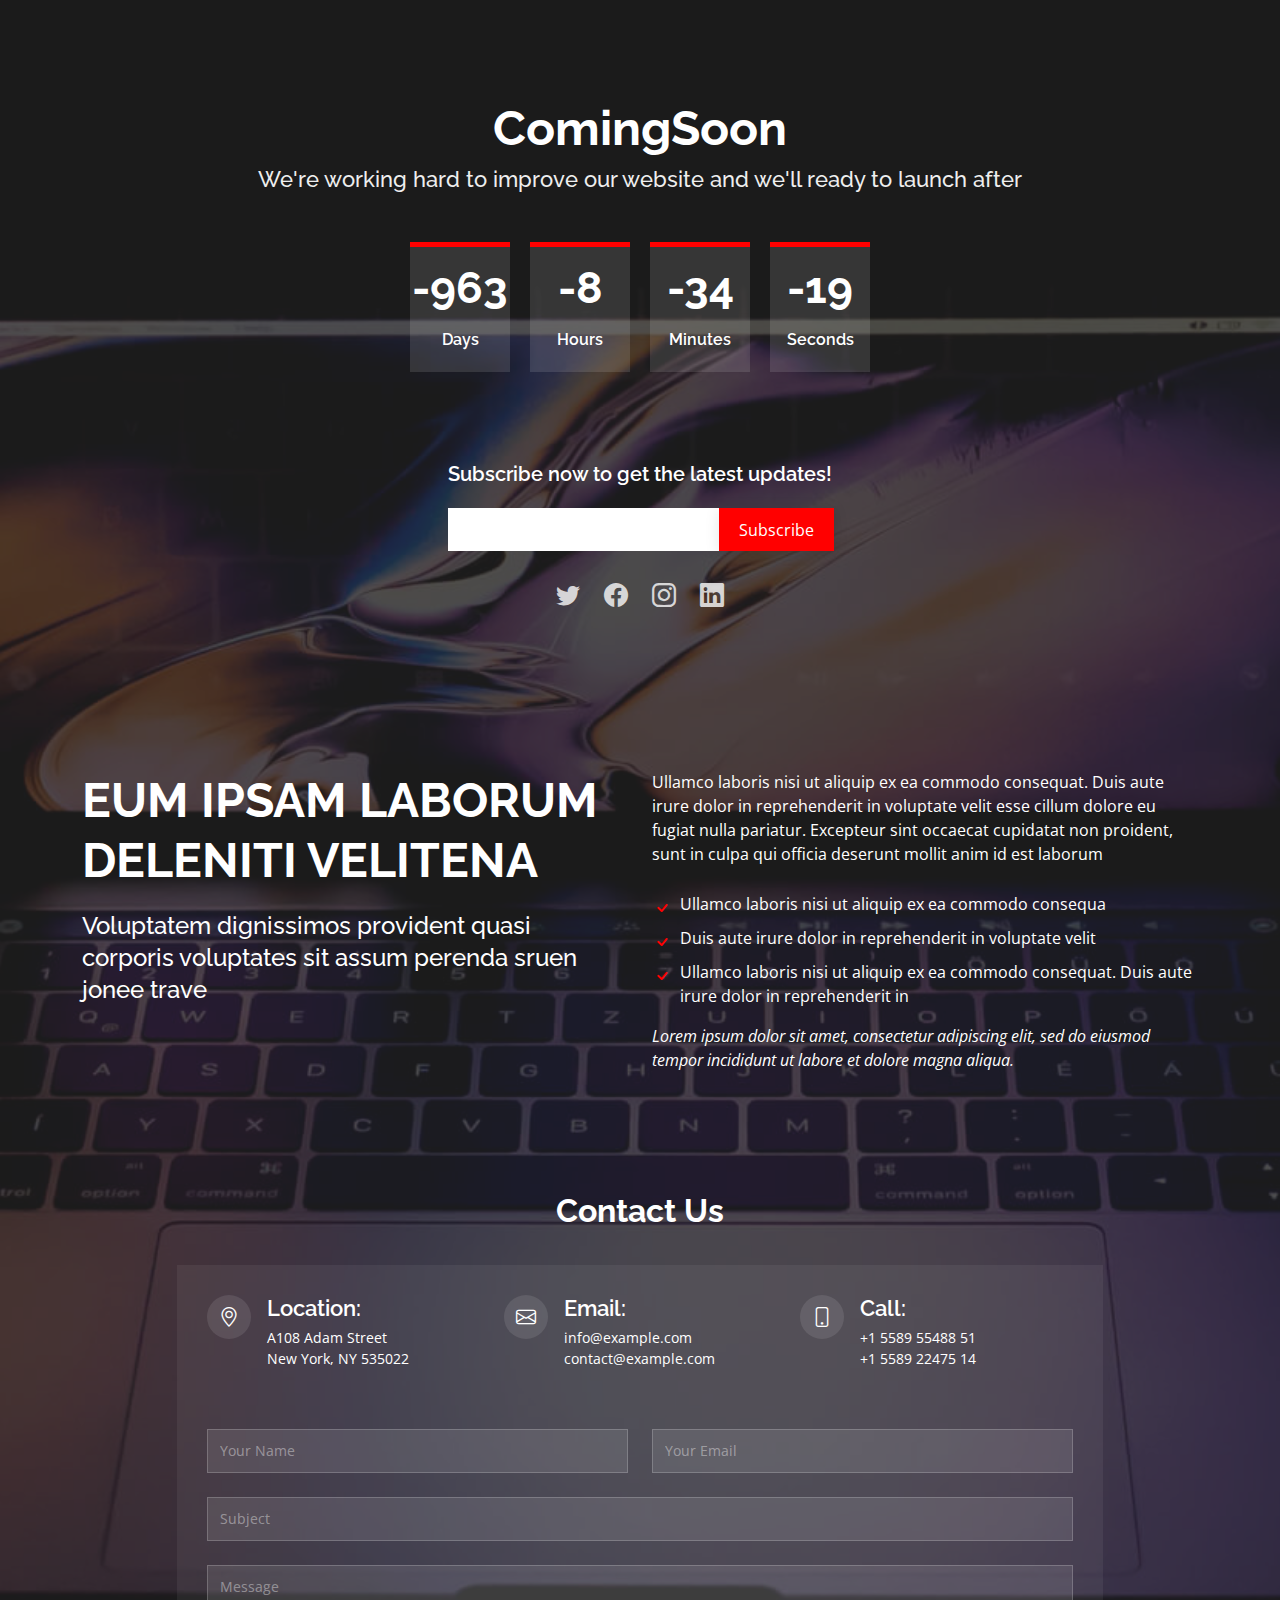
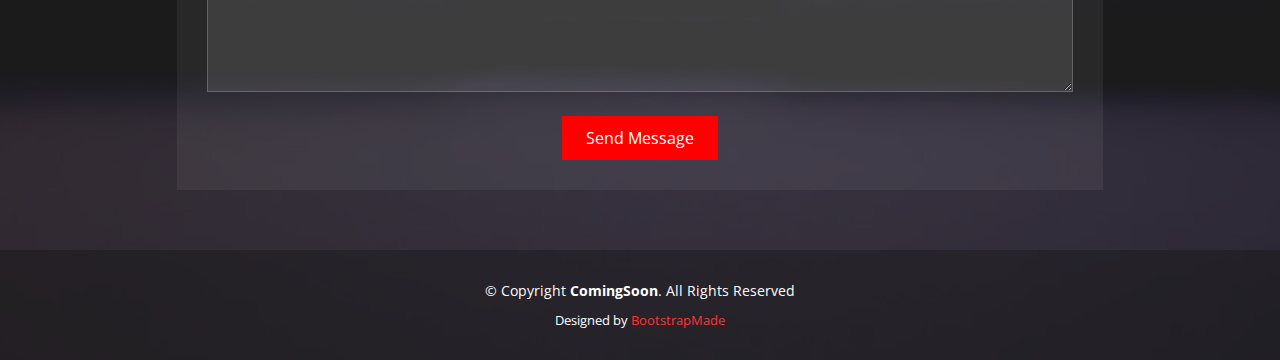
==== index.html @ ef08e094 "Add files via upload" ====
<!DOCTYPE html>
<html lang="en">

<head>
  <meta charset="utf-8">
  <meta content="width=device-width, initial-scale=1.0" name="viewport">
  <title>ComingSoon - Bootstrap Coming Soon Template</title>
  <meta content="" name="description">
  <meta content="" name="keywords">

  <!-- Favicons -->
  <link href="assets/img/favicon.png" rel="icon">
  <link href="assets/img/apple-touch-icon.png" rel="apple-touch-icon">

  <!-- Google Fonts -->
  <link href="https://fonts.googleapis.com/css?family=Open+Sans:300,300i,400,400i,600,600i,700,700i|Raleway:300,300i,400,400i,600,600i,700,700i" rel="stylesheet">

  <!-- Vendor CSS Files -->
  <link href="assets/vendor/bootstrap/css/bootstrap.min.css" rel="stylesheet">
  <link href="assets/vendor/bootstrap-icons/bootstrap-icons.css" rel="stylesheet">

  <!-- Template Main CSS File -->
  <link href="assets/css/style.css" rel="stylesheet">

  <!-- =======================================================
  * Template Name: ComingSoon
  * Template URL: https://bootstrapmade.com/comingsoon-free-html-bootstrap-template/
  * Updated: Mar 17 2024 with Bootstrap v5.3.3
  * Author: BootstrapMade.com
  * License: https://bootstrapmade.com/license/
  ======================================================== -->
</head>

<body>

  <!-- ======= Header ======= -->
  <header id="header" class="d-flex align-items-center">
    <div class="container d-flex flex-column align-items-center">

      <h1>ComingSoon</h1>
      <h2>We're working hard to improve our website and we'll ready to launch after</h2>
      <div class="countdown d-flex justify-content-center" data-count="2023/12/5">
        <div>
          <h3>%d</h3>
          <h4>Days</h4>
        </div>
        <div>
          <h3>%h</h3>
          <h4>Hours</h4>
        </div>
        <div>
          <h3>%m</h3>
          <h4>Minutes</h4>
        </div>
        <div>
          <h3>%s</h3>
          <h4>Seconds</h4>
        </div>
      </div>

      <div class="subscribe">
        <h4>Subscribe now to get the latest updates!</h4>
        <form action="forms/notify.php" method="post" role="form" class="php-email-form">
          <div class="subscribe-form">
            <input type="email" name="email"><input type="submit" value="Subscribe">
          </div>
          <div class="mt-2">
            <div class="loading">Loading</div>
            <div class="error-message"></div>
            <div class="sent-message">Your notification request was sent. Thank you!</div>
          </div>
        </form>
      </div>

      <div class="social-links text-center">
        <a href="#" class="twitter"><i class="bi bi-twitter"></i></a>
        <a href="#" class="facebook"><i class="bi bi-facebook"></i></a>
        <a href="#" class="instagram"><i class="bi bi-instagram"></i></a>
        <a href="#" class="linkedin"><i class="bi bi-linkedin"></i></a>
      </div>

    </div>
  </header><!-- End #header -->

  <main id="main">

    <!-- ======= About Us Section ======= -->
    <section id="about" class="about">
      <div class="container">

        <div class="row content">
          <div class="col-lg-6">
            <h2>Eum ipsam laborum deleniti velitena</h2>
            <h3>Voluptatem dignissimos provident quasi corporis voluptates sit assum perenda sruen jonee trave</h3>
          </div>
          <div class="col-lg-6 pt-4 pt-lg-0">
            <p>
              Ullamco laboris nisi ut aliquip ex ea commodo consequat. Duis aute irure dolor in reprehenderit in voluptate
              velit esse cillum dolore eu fugiat nulla pariatur. Excepteur sint occaecat cupidatat non proident, sunt in
              culpa qui officia deserunt mollit anim id est laborum
            </p>
            <ul>
              <li><i class="bi bi-check"></i> Ullamco laboris nisi ut aliquip ex ea commodo consequa</li>
              <li><i class="bi bi-check"></i> Duis aute irure dolor in reprehenderit in voluptate velit</li>
              <li><i class="bi bi-check"></i> Ullamco laboris nisi ut aliquip ex ea commodo consequat. Duis aute irure dolor in reprehenderit in</li>
            </ul>
            <p class="fst-italic">
              Lorem ipsum dolor sit amet, consectetur adipiscing elit, sed do eiusmod tempor incididunt ut labore et dolore
              magna aliqua.
            </p>
          </div>
        </div>

      </div>
    </section><!-- End About Us Section -->

    <!-- ======= Contact Us Section ======= -->
    <section id="contact" class="contact">
      <div class="container">

        <div class="section-title">
          <h2>Contact Us</h2>
        </div>

        <div class="row justify-content-center">

          <div class="col-lg-10">

            <div class="info-wrap">
              <div class="row">
                <div class="col-lg-4 info">
                  <i class="bi bi-geo-alt"></i>
                  <h4>Location:</h4>
                  <p>A108 Adam Street<br>New York, NY 535022</p>
                </div>

                <div class="col-lg-4 info mt-4 mt-lg-0">
                  <i class="bi bi-envelope"></i>
                  <h4>Email:</h4>
                  <p>info@example.com<br>contact@example.com</p>
                </div>

                <div class="col-lg-4 info mt-4 mt-lg-0">
                  <i class="bi bi-phone"></i>
                  <h4>Call:</h4>
                  <p>+1 5589 55488 51<br>+1 5589 22475 14</p>
                </div>
              </div>
            </div>

          </div>

        </div>

        <div class="row justify-content-center">
          <div class="col-lg-10">
            <form action="forms/contact.php" method="post" role="form" class="php-email-form">
              <div class="row">
                <div class="col-md-6 form-group">
                  <input type="text" name="name" class="form-control" id="name" placeholder="Your Name" required>
                </div>
                <div class="col-md-6 form-group mt-3 mt-md-0">
                  <input type="email" class="form-control" name="email" id="email" placeholder="Your Email" required>
                </div>
              </div>
              <div class="form-group mt-3">
                <input type="text" class="form-control" name="subject" id="subject" placeholder="Subject" required>
              </div>
              <div class="form-group mt-3">
                <textarea class="form-control" name="message" rows="5" placeholder="Message" required></textarea>
              </div>
              <div class="my-3">
                <div class="loading">Loading</div>
                <div class="error-message"></div>
                <div class="sent-message">Your message has been sent. Thank you!</div>
              </div>
              <div class="text-center"><button type="submit">Send Message</button></div>
            </form>
          </div>

        </div>

      </div>
    </section><!-- End Contact Us Section -->

  </main><!-- End #main -->

  <!-- ======= Footer ======= -->
  <footer id="footer">
    <div class="container">
      <div class="copyright">
        &copy; Copyright <strong><span>ComingSoon</span></strong>. All Rights Reserved
      </div>
      <div class="credits">
        <!-- All the links in the footer should remain intact. -->
        <!-- You can delete the links only if you purchased the pro version. -->
        <!-- Licensing information: https://bootstrapmade.com/license/ -->
        <!-- Purchase the pro version with working PHP/AJAX contact form: https://bootstrapmade.com/comingsoon-free-html-bootstrap-template/ -->
        Designed by <a href="https://bootstrapmade.com/">BootstrapMade</a>
      </div>
    </div>
  </footer><!-- End #footer -->

  <a href="#" class="back-to-top d-flex align-items-center justify-content-center"><i class="bi bi-arrow-up-short"></i></a>

  <!-- Vendor JS Files -->
  <script src="assets/vendor/bootstrap/js/bootstrap.bundle.min.js"></script>
  <script src="assets/vendor/php-email-form/validate.js"></script>

  <!-- Template Main JS File -->
  <script src="assets/js/main.js"></script>

</body>

</html>
---- assets/css/style.css ----
/**
* Template Name: ComingSoon
* Template URL: https://bootstrapmade.com/comingsoon-free-html-bootstrap-template/
* Updated: Mar 17 2024 with Bootstrap v5.3.3
* Author: BootstrapMade.com
* License: https://bootstrapmade.com/license/
*/

/*--------------------------------------------------------------
# General
--------------------------------------------------------------*/
body {
  font-family: "Open Sans", sans-serif;
  color: #fff;
  background: url("../img/bg.jpg") top center no-repeat;
  background-size: cover;
  position: relative;
}

body::before {
  content: "";
  position: absolute;
  left: 0;
  right: 0;
  top: 0;
  bottom: 0;
  background: rgba(34, 34, 34, 0.8);
}

@media (min-width: 1366px) {
  body {
    background-attachment: fixed;
  }
}

a {
  color: #ff0000;
  text-decoration: none;
}

a:hover {
  color: #ff3333;
  text-decoration: none;
}

h1,
h2,
h3,
h4,
h5,
h6 {
  font-family: "Raleway", sans-serif;
}

#main {
  position: relative;
}

/*--------------------------------------------------------------
# Back to top button
--------------------------------------------------------------*/
.back-to-top {
  position: fixed;
  visibility: hidden;
  opacity: 0;
  right: 15px;
  bottom: 15px;
  z-index: 996;
  background: #ff0000;
  width: 40px;
  height: 40px;
  border-radius: 4px;
  transition: all 0.4s;
}

.back-to-top i {
  font-size: 28px;
  color: #fff;
  line-height: 0;
}

.back-to-top:hover {
  background: #ff2929;
  color: #fff;
}

.back-to-top.active {
  visibility: visible;
  opacity: 1;
}

/*--------------------------------------------------------------
# Header
--------------------------------------------------------------*/
#header {
  position: relative;
  width: 100%;
  padding: 100px 0;
  /* countdown */
}

#header h1 {
  margin: 0 0 10px 0;
  font-size: 48px;
  font-weight: 700;
  line-height: 56px;
  color: #fff;
}

#header h2 {
  color: #eee;
  margin-bottom: 40px;
  font-size: 22px;
}

#header .countdown {
  margin-bottom: 80px;
}

#header .countdown div {
  text-align: center;
  margin: 10px;
  width: 100px;
  padding: 15px 0;
  background: rgba(255, 255, 255, 0.12);
  border-top: 5px solid #ff0000;
}

#header .countdown div h3 {
  font-weight: 700;
  font-size: 44px;
  margin-bottom: 15px;
}

#header .countdown div h4 {
  font-size: 16px;
  font-weight: 600;
}

@media (max-width: 575px) {
  #header .countdown div {
    width: 70px;
    padding: 10px 0;
    margin: 10px 8px;
  }

  #header .countdown div h3 {
    font-size: 28px;
    margin-bottom: 10px;
  }

  #header .countdown div h4 {
    font-size: 14px;
    font-weight: 500;
  }
}

#header .subscribe {
  font-size: 15px;
  text-align: center;
}

#header .subscribe h4 {
  font-size: 20px;
  font-weight: 600;
  color: #fff;
  position: relative;
  padding-bottom: 12px;
}

#header .subscribe .subscribe-form {
  min-width: 300px;
  margin-top: 10px;
  background: #fff;
  padding: 6px 10px;
  position: relative;
  text-align: left;
}

#header .subscribe .subscribe-form input[type=email] {
  border: 0;
  padding: 4px 8px;
  width: calc(100% - 100px);
}

#header .subscribe .subscribe-form input[type=submit] {
  position: absolute;
  top: 0;
  right: -2px;
  bottom: 0;
  border: 0;
  background: none;
  font-size: 16px;
  padding: 0 20px;
  background: #ff0000;
  color: #fff;
  transition: 0.3s;
  box-shadow: 0px 2px 15px rgba(0, 0, 0, 0.1);
}

#header .subscribe .subscribe-form input[type=submit]:hover {
  background: #f50000;
}

#header .subscribe .error-message {
  display: none;
  color: #ed3c0d;
  text-align: center;
  padding: 15px;
  font-weight: 600;
}

#header .subscribe .sent-message {
  display: none;
  color: #18d26e;
  text-align: center;
  padding: 15px;
  font-weight: 600;
}

#header .subscribe .loading {
  display: none;
  text-align: center;
  padding: 15px;
}

#header .subscribe .loading:before {
  content: "";
  display: inline-block;
  border-radius: 50%;
  width: 24px;
  height: 24px;
  margin: 0 10px -6px 0;
  border: 3px solid #18d26e;
  border-top-color: #eee;
  animation: animate-loading-notify 1s linear infinite;
}

@keyframes animate-loading-notify {
  0% {
    transform: rotate(0deg);
  }

  100% {
    transform: rotate(360deg);
  }
}

#header .social-links {
  margin-top: 10px;
}

#header .social-links a {
  font-size: 24px;
  display: inline-block;
  color: rgba(255, 255, 255, 0.8);
  line-height: 1;
  padding-top: 14px;
  margin: 0 10px;
  text-align: center;
  transition: 0.3s;
}

#header .social-links a:hover {
  color: #fff;
}

/*--------------------------------------------------------------
# Sections General
--------------------------------------------------------------*/
section {
  padding: 60px 0;
}

.section-bg {
  background-color: #fff5f5;
}

.section-title {
  text-align: center;
  padding-bottom: 15px;
}

.section-title h2 {
  font-size: 32px;
  font-weight: bold;
  margin-bottom: 20px;
  position: relative;
}

.section-title p {
  margin-bottom: 0;
}

/*--------------------------------------------------------------
# Contact Us
--------------------------------------------------------------*/
.about .content h2 {
  font-weight: 700;
  font-size: 48px;
  line-height: 60px;
  margin-bottom: 20px;
  text-transform: uppercase;
}

.about .content h3 {
  font-weight: 500;
  line-height: 32px;
  font-size: 24px;
}

.about .content ul {
  list-style: none;
  padding: 0;
}

.about .content ul li {
  padding: 10px 0 0 28px;
  position: relative;
}

.about .content ul i {
  left: 0;
  top: 12px;
  position: absolute;
  font-size: 20px;
  color: #ff0000;
}

.about .content p:last-child {
  margin-bottom: 0;
}

/*--------------------------------------------------------------
# Contact Us
--------------------------------------------------------------*/
.contact .info-wrap {
  background: rgba(255, 255, 255, 0.06);
  padding: 30px;
}

.contact .info i {
  font-size: 20px;
  color: #fff;
  float: left;
  width: 44px;
  height: 44px;
  background: rgba(255, 255, 255, 0.1);
  display: flex;
  justify-content: center;
  align-items: center;
  border-radius: 50px;
  transition: all 0.3s ease-in-out;
}

.contact .info h4 {
  padding: 0 0 0 60px;
  font-size: 22px;
  font-weight: 600;
  margin-bottom: 5px;
}

.contact .info p {
  padding: 0 0 10px 60px;
  margin-bottom: 20px;
  font-size: 14px;
}

.contact .info .email p {
  padding-top: 5px;
}

.contact .info .social-links {
  padding-left: 60px;
}

.contact .info .social-links a {
  font-size: 18px;
  display: inline-block;
  background: #333;
  color: #fff;
  line-height: 1;
  padding: 8px 0;
  border-radius: 50%;
  text-align: center;
  width: 36px;
  height: 36px;
  transition: 0.3s;
  margin-right: 10px;
}

.contact .info .social-links a:hover {
  background: #ff0000;
  color: #fff;
}

.contact .info .email:hover i,
.contact .info .address:hover i,
.contact .info .phone:hover i {
  background: #ff0000;
  color: #fff;
}

.contact .php-email-form {
  width: 100%;
  padding: 30px;
  padding-top: 0;
  background: rgba(255, 255, 255, 0.06);
}

.contact .php-email-form .form-group {
  padding-bottom: 8px;
}

.contact .php-email-form .validate {
  display: none;
  color: red;
  margin: 0 0 15px 0;
  font-weight: 400;
  font-size: 13px;
}

.contact .php-email-form .error-message {
  display: none;
  color: #fff;
  background: #ed3c0d;
  text-align: center;
  padding: 15px;
  font-weight: 600;
}

.contact .php-email-form .sent-message {
  display: none;
  color: #fff;
  background: #18d26e;
  text-align: center;
  padding: 15px;
  font-weight: 600;
}

.contact .php-email-form .loading {
  display: none;
  background: #fff;
  text-align: center;
  padding: 15px;
}

.contact .php-email-form .loading:before {
  content: "";
  display: inline-block;
  border-radius: 50%;
  width: 24px;
  height: 24px;
  margin: 0 10px -6px 0;
  border: 3px solid #18d26e;
  border-top-color: #eee;
  animation: animate-loading 1s linear infinite;
}

.contact .php-email-form input,
.contact .php-email-form textarea {
  border-radius: 0;
  box-shadow: none;
  font-size: 14px;
  background: rgba(255, 255, 255, 0.1);
  border: 1px solid rgba(255, 255, 255, 0.2);
  color: #fff;
}

.contact .php-email-form input::-moz-placeholder,
.contact .php-email-form textarea::-moz-placeholder {
  color: rgba(255, 255, 255, 0.4);
}

.contact .php-email-form input::placeholder,
.contact .php-email-form textarea::placeholder {
  color: rgba(255, 255, 255, 0.4);
}

.contact .php-email-form input {
  height: 44px;
}

.contact .php-email-form textarea {
  padding: 10px 12px;
}

.contact .php-email-form button[type=submit] {
  background: #ff0000;
  border: 0;
  padding: 10px 24px;
  color: #fff;
  transition: 0.4s;
}

.contact .php-email-form button[type=submit]:hover {
  background: #ff3333;
}

@keyframes animate-loading {
  0% {
    transform: rotate(0deg);
  }

  100% {
    transform: rotate(360deg);
  }
}

/*--------------------------------------------------------------
# Footer
--------------------------------------------------------------*/
#footer {
  background: rgba(19, 19, 19, 0.4);
  padding: 30px 0;
  color: #fff;
  font-size: 14px;
  position: relative;
}

#footer .copyright {
  text-align: center;
}

#footer .credits {
  padding-top: 10px;
  text-align: center;
  font-size: 13px;
  color: #fff;
}

#footer .credits a {
  color: #ff3333;
}
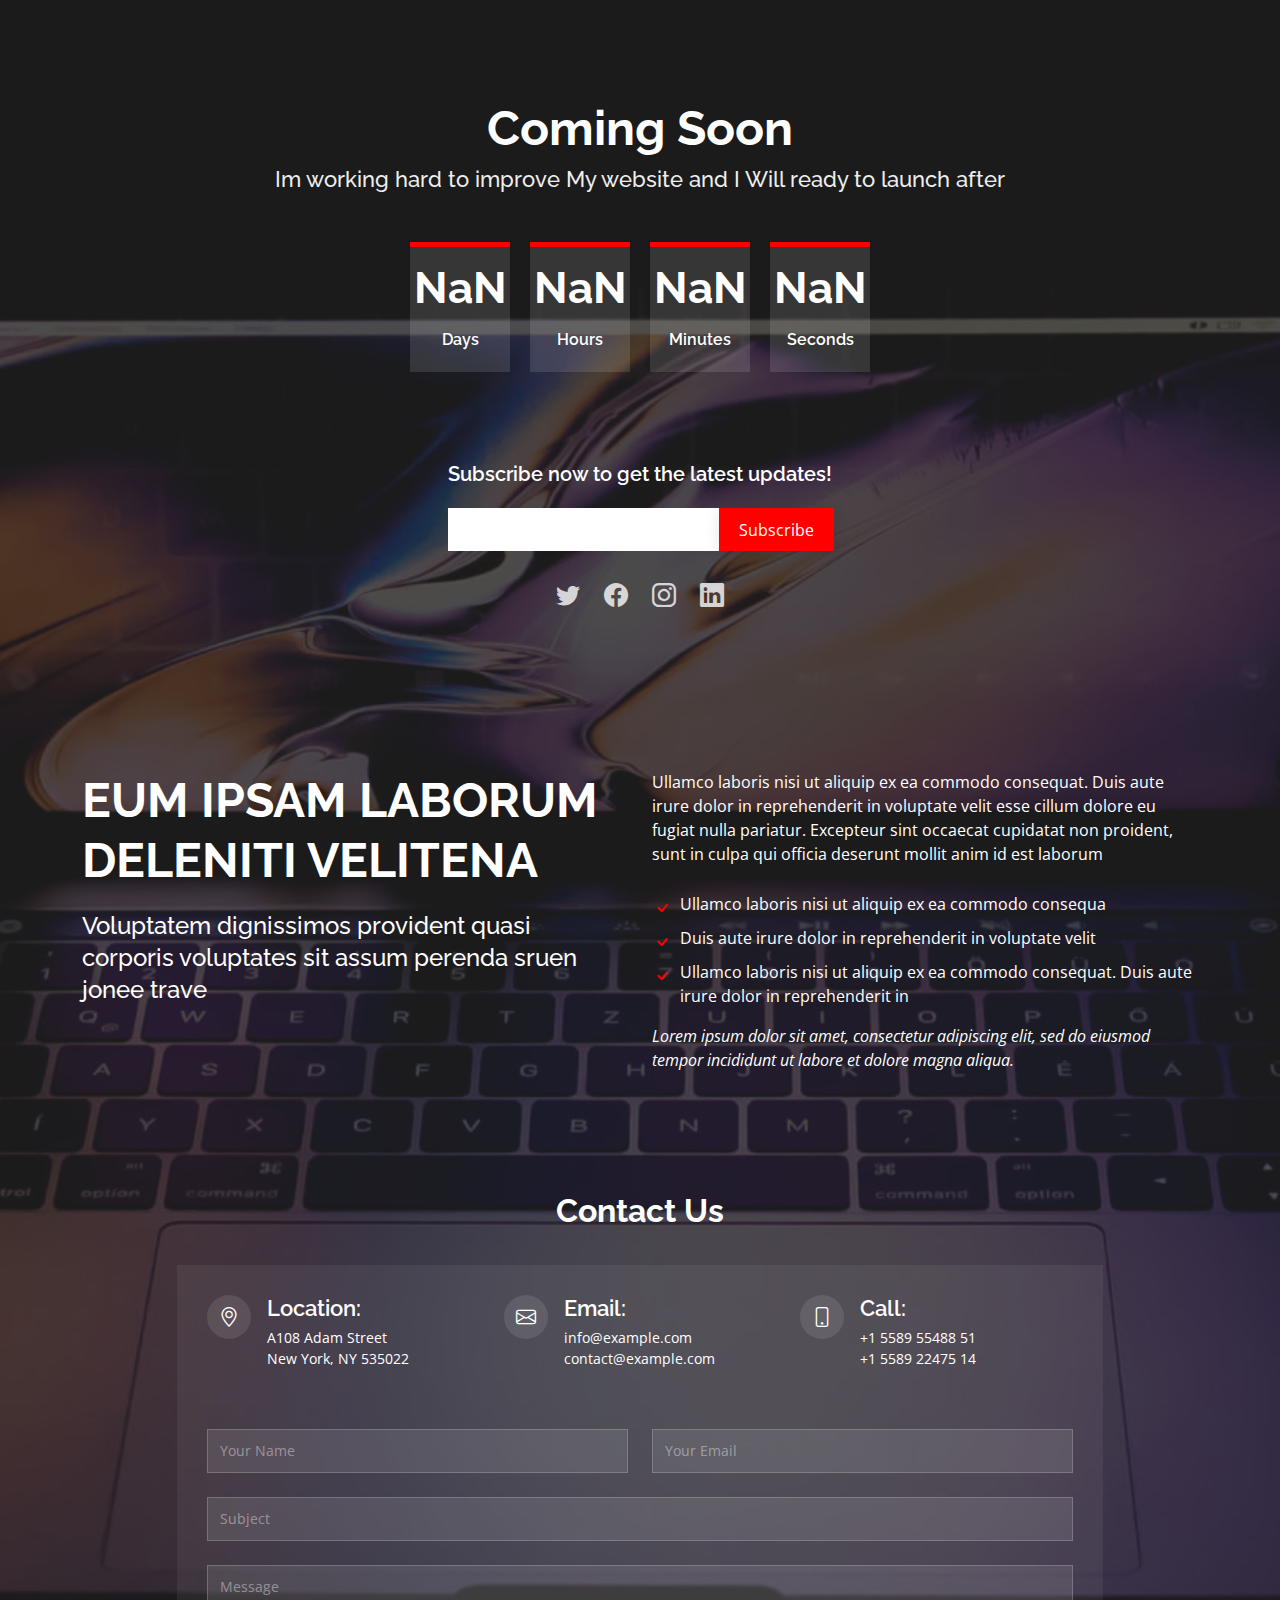
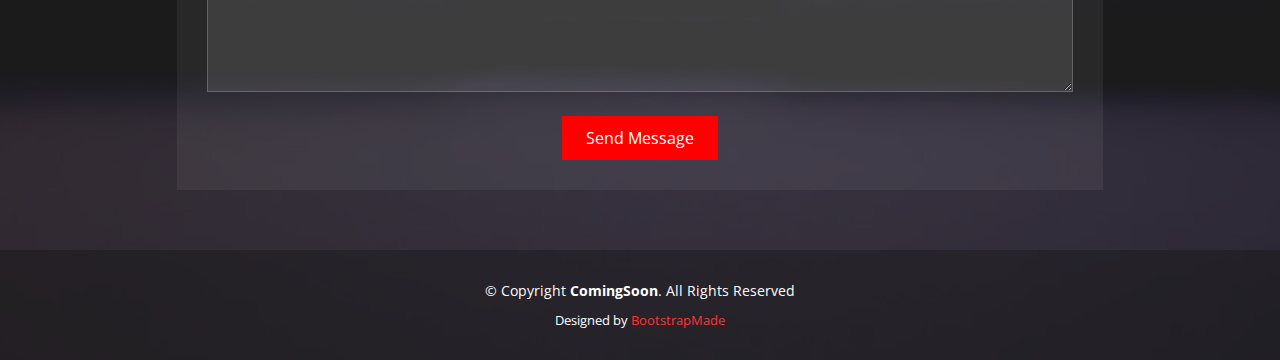
==== commit b073fdfa: "Update index.html" ====
--- a/index.html
+++ b/index.html
@@ -4,7 +4,7 @@
 <head>
   <meta charset="utf-8">
   <meta content="width=device-width, initial-scale=1.0" name="viewport">
-  <title>ComingSoon - Bootstrap Coming Soon Template</title>
+  <title>Coming Soon</title>
   <meta content="" name="description">
   <meta content="" name="keywords">
 
@@ -22,13 +22,6 @@
   <!-- Template Main CSS File -->
   <link href="assets/css/style.css" rel="stylesheet">
 
-  <!-- =======================================================
-  * Template Name: ComingSoon
-  * Template URL: https://bootstrapmade.com/comingsoon-free-html-bootstrap-template/
-  * Updated: Mar 17 2024 with Bootstrap v5.3.3
-  * Author: BootstrapMade.com
-  * License: https://bootstrapmade.com/license/
-  ======================================================== -->
 </head>
 
 <body>
@@ -37,9 +30,9 @@
   <header id="header" class="d-flex align-items-center">
     <div class="container d-flex flex-column align-items-center">
 
-      <h1>ComingSoon</h1>
-      <h2>We're working hard to improve our website and we'll ready to launch after</h2>
-      <div class="countdown d-flex justify-content-center" data-count="2023/12/5">
+      <h1>Coming Soon</h1>
+      <h2>Im working hard to improve My website and I Will  ready to launch after</h2>
+      <div class="countdown d-flex justify-content-center" data-count="2024/24/6">
         <div>
           <h3>%d</h3>
           <h4>Days</h4>
@@ -212,4 +205,4 @@
 
 </body>
 
-</html>+</html>
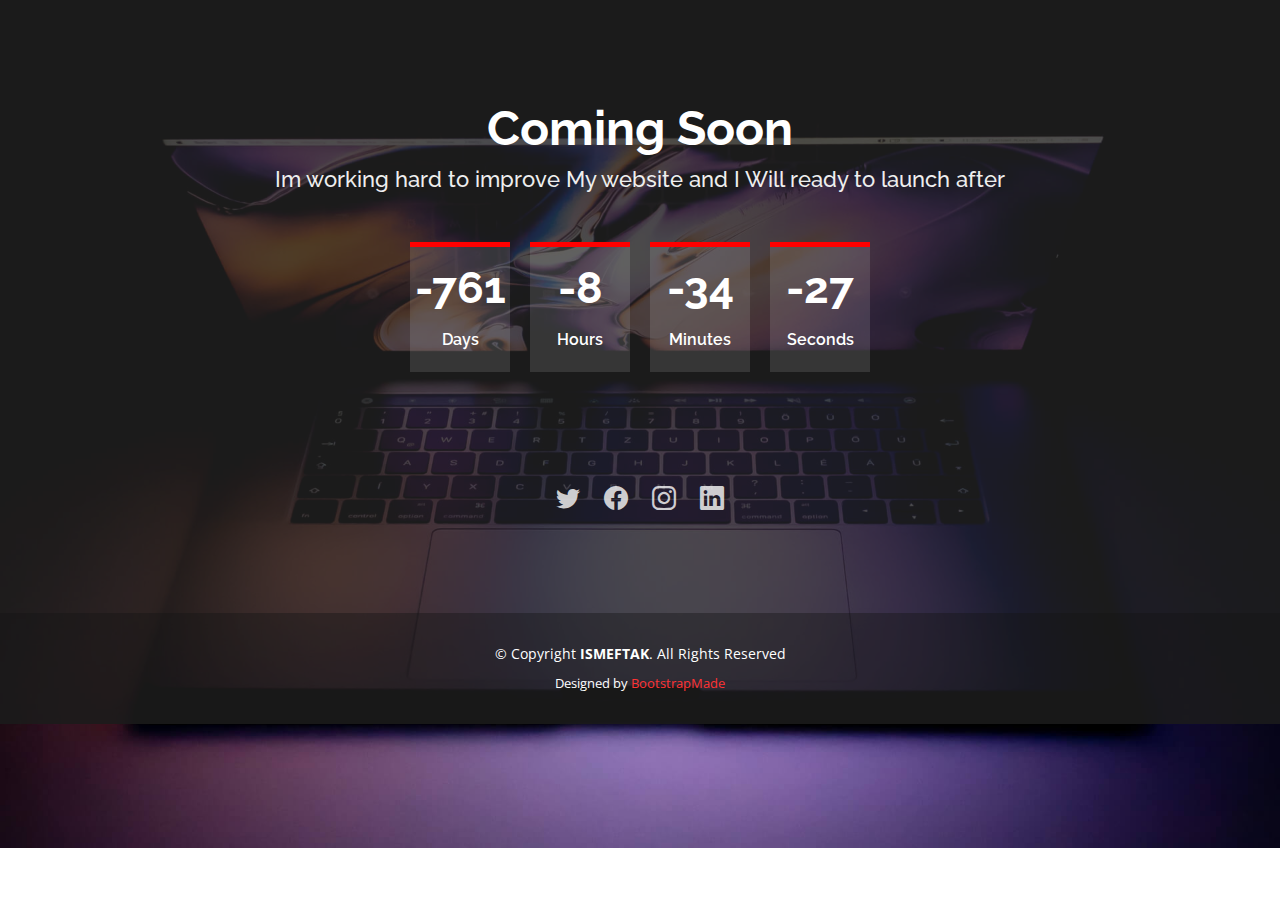
==== commit 7f0b75e1: "Update index.html" ====
--- a/index.html
+++ b/index.html
@@ -32,7 +32,7 @@
 
       <h1>Coming Soon</h1>
       <h2>Im working hard to improve My website and I Will  ready to launch after</h2>
-      <div class="countdown d-flex justify-content-center" data-count="2024/24/6">
+      <div class="countdown d-flex justify-content-center" data-count="2024/6/24">
         <div>
           <h3>%d</h3>
           <h4>Days</h4>
@@ -51,24 +51,12 @@
         </div>
       </div>
 
-      <div class="subscribe">
-        <h4>Subscribe now to get the latest updates!</h4>
-        <form action="forms/notify.php" method="post" role="form" class="php-email-form">
-          <div class="subscribe-form">
-            <input type="email" name="email"><input type="submit" value="Subscribe">
-          </div>
-          <div class="mt-2">
-            <div class="loading">Loading</div>
-            <div class="error-message"></div>
-            <div class="sent-message">Your notification request was sent. Thank you!</div>
-          </div>
-        </form>
-      </div>
+  
 
       <div class="social-links text-center">
         <a href="#" class="twitter"><i class="bi bi-twitter"></i></a>
-        <a href="#" class="facebook"><i class="bi bi-facebook"></i></a>
-        <a href="#" class="instagram"><i class="bi bi-instagram"></i></a>
+        <a href="https://facebook.com/ftakbd" class="facebook"><i class="bi bi-facebook"></i></a>
+        <a href="https://instragram.com/kingfarhanbd" class="instagram"><i class="bi bi-instagram"></i></a>
         <a href="#" class="linkedin"><i class="bi bi-linkedin"></i></a>
       </div>
 
@@ -77,104 +65,6 @@
 
   <main id="main">
 
-    <!-- ======= About Us Section ======= -->
-    <section id="about" class="about">
-      <div class="container">
-
-        <div class="row content">
-          <div class="col-lg-6">
-            <h2>Eum ipsam laborum deleniti velitena</h2>
-            <h3>Voluptatem dignissimos provident quasi corporis voluptates sit assum perenda sruen jonee trave</h3>
-          </div>
-          <div class="col-lg-6 pt-4 pt-lg-0">
-            <p>
-              Ullamco laboris nisi ut aliquip ex ea commodo consequat. Duis aute irure dolor in reprehenderit in voluptate
-              velit esse cillum dolore eu fugiat nulla pariatur. Excepteur sint occaecat cupidatat non proident, sunt in
-              culpa qui officia deserunt mollit anim id est laborum
-            </p>
-            <ul>
-              <li><i class="bi bi-check"></i> Ullamco laboris nisi ut aliquip ex ea commodo consequa</li>
-              <li><i class="bi bi-check"></i> Duis aute irure dolor in reprehenderit in voluptate velit</li>
-              <li><i class="bi bi-check"></i> Ullamco laboris nisi ut aliquip ex ea commodo consequat. Duis aute irure dolor in reprehenderit in</li>
-            </ul>
-            <p class="fst-italic">
-              Lorem ipsum dolor sit amet, consectetur adipiscing elit, sed do eiusmod tempor incididunt ut labore et dolore
-              magna aliqua.
-            </p>
-          </div>
-        </div>
-
-      </div>
-    </section><!-- End About Us Section -->
-
-    <!-- ======= Contact Us Section ======= -->
-    <section id="contact" class="contact">
-      <div class="container">
-
-        <div class="section-title">
-          <h2>Contact Us</h2>
-        </div>
-
-        <div class="row justify-content-center">
-
-          <div class="col-lg-10">
-
-            <div class="info-wrap">
-              <div class="row">
-                <div class="col-lg-4 info">
-                  <i class="bi bi-geo-alt"></i>
-                  <h4>Location:</h4>
-                  <p>A108 Adam Street<br>New York, NY 535022</p>
-                </div>
-
-                <div class="col-lg-4 info mt-4 mt-lg-0">
-                  <i class="bi bi-envelope"></i>
-                  <h4>Email:</h4>
-                  <p>info@example.com<br>contact@example.com</p>
-                </div>
-
-                <div class="col-lg-4 info mt-4 mt-lg-0">
-                  <i class="bi bi-phone"></i>
-                  <h4>Call:</h4>
-                  <p>+1 5589 55488 51<br>+1 5589 22475 14</p>
-                </div>
-              </div>
-            </div>
-
-          </div>
-
-        </div>
-
-        <div class="row justify-content-center">
-          <div class="col-lg-10">
-            <form action="forms/contact.php" method="post" role="form" class="php-email-form">
-              <div class="row">
-                <div class="col-md-6 form-group">
-                  <input type="text" name="name" class="form-control" id="name" placeholder="Your Name" required>
-                </div>
-                <div class="col-md-6 form-group mt-3 mt-md-0">
-                  <input type="email" class="form-control" name="email" id="email" placeholder="Your Email" required>
-                </div>
-              </div>
-              <div class="form-group mt-3">
-                <input type="text" class="form-control" name="subject" id="subject" placeholder="Subject" required>
-              </div>
-              <div class="form-group mt-3">
-                <textarea class="form-control" name="message" rows="5" placeholder="Message" required></textarea>
-              </div>
-              <div class="my-3">
-                <div class="loading">Loading</div>
-                <div class="error-message"></div>
-                <div class="sent-message">Your message has been sent. Thank you!</div>
-              </div>
-              <div class="text-center"><button type="submit">Send Message</button></div>
-            </form>
-          </div>
-
-        </div>
-
-      </div>
-    </section><!-- End Contact Us Section -->
 
   </main><!-- End #main -->
 
@@ -182,7 +72,7 @@
   <footer id="footer">
     <div class="container">
       <div class="copyright">
-        &copy; Copyright <strong><span>ComingSoon</span></strong>. All Rights Reserved
+        &copy; Copyright <strong><span>ISMEFTAK</span></strong>. All Rights Reserved
       </div>
       <div class="credits">
         <!-- All the links in the footer should remain intact. -->
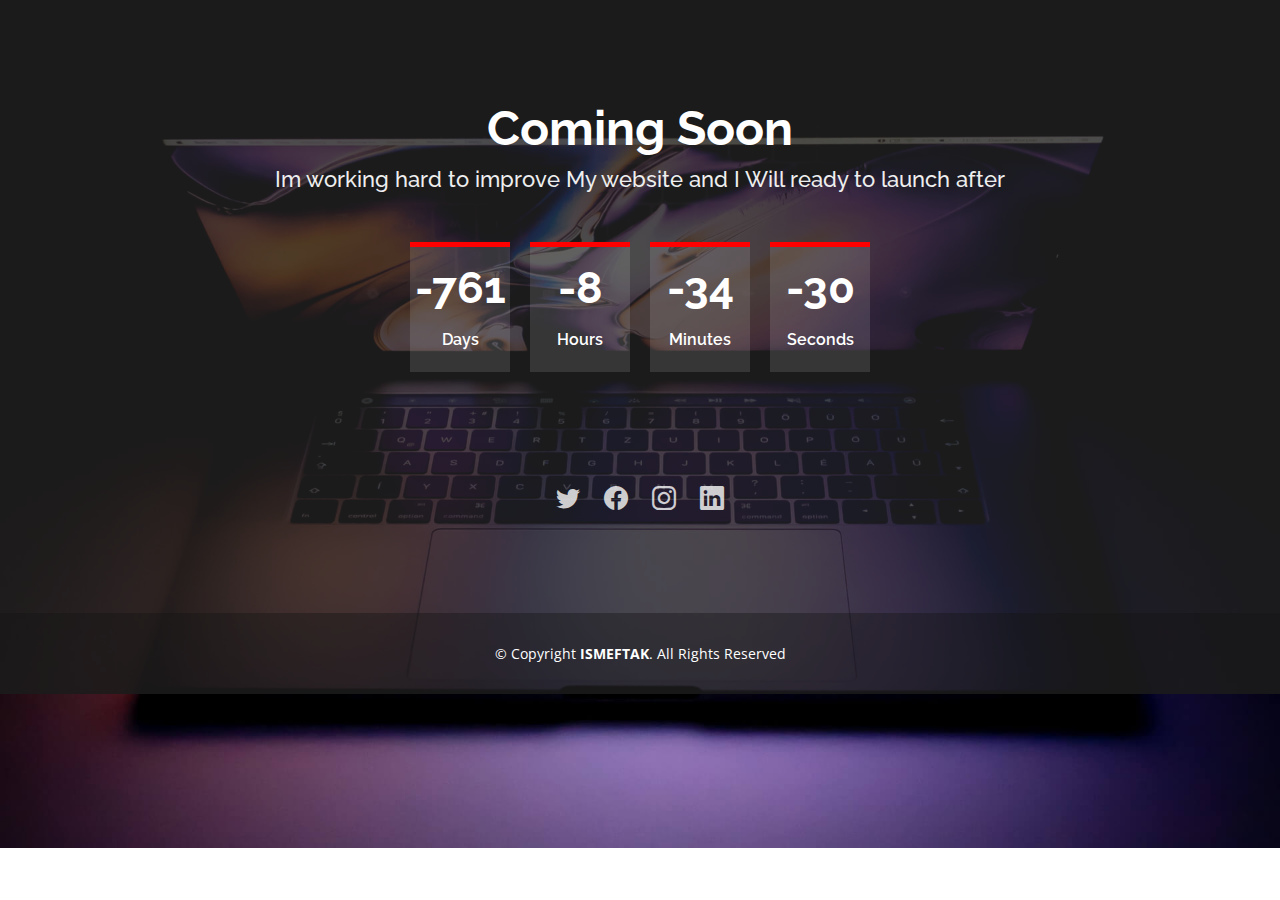
==== commit 04e7167d: "Update index.html" ====
--- a/index.html
+++ b/index.html
@@ -74,13 +74,7 @@
       <div class="copyright">
         &copy; Copyright <strong><span>ISMEFTAK</span></strong>. All Rights Reserved
       </div>
-      <div class="credits">
-        <!-- All the links in the footer should remain intact. -->
-        <!-- You can delete the links only if you purchased the pro version. -->
-        <!-- Licensing information: https://bootstrapmade.com/license/ -->
-        <!-- Purchase the pro version with working PHP/AJAX contact form: https://bootstrapmade.com/comingsoon-free-html-bootstrap-template/ -->
-        Designed by <a href="https://bootstrapmade.com/">BootstrapMade</a>
-      </div>
+
     </div>
   </footer><!-- End #footer -->
 
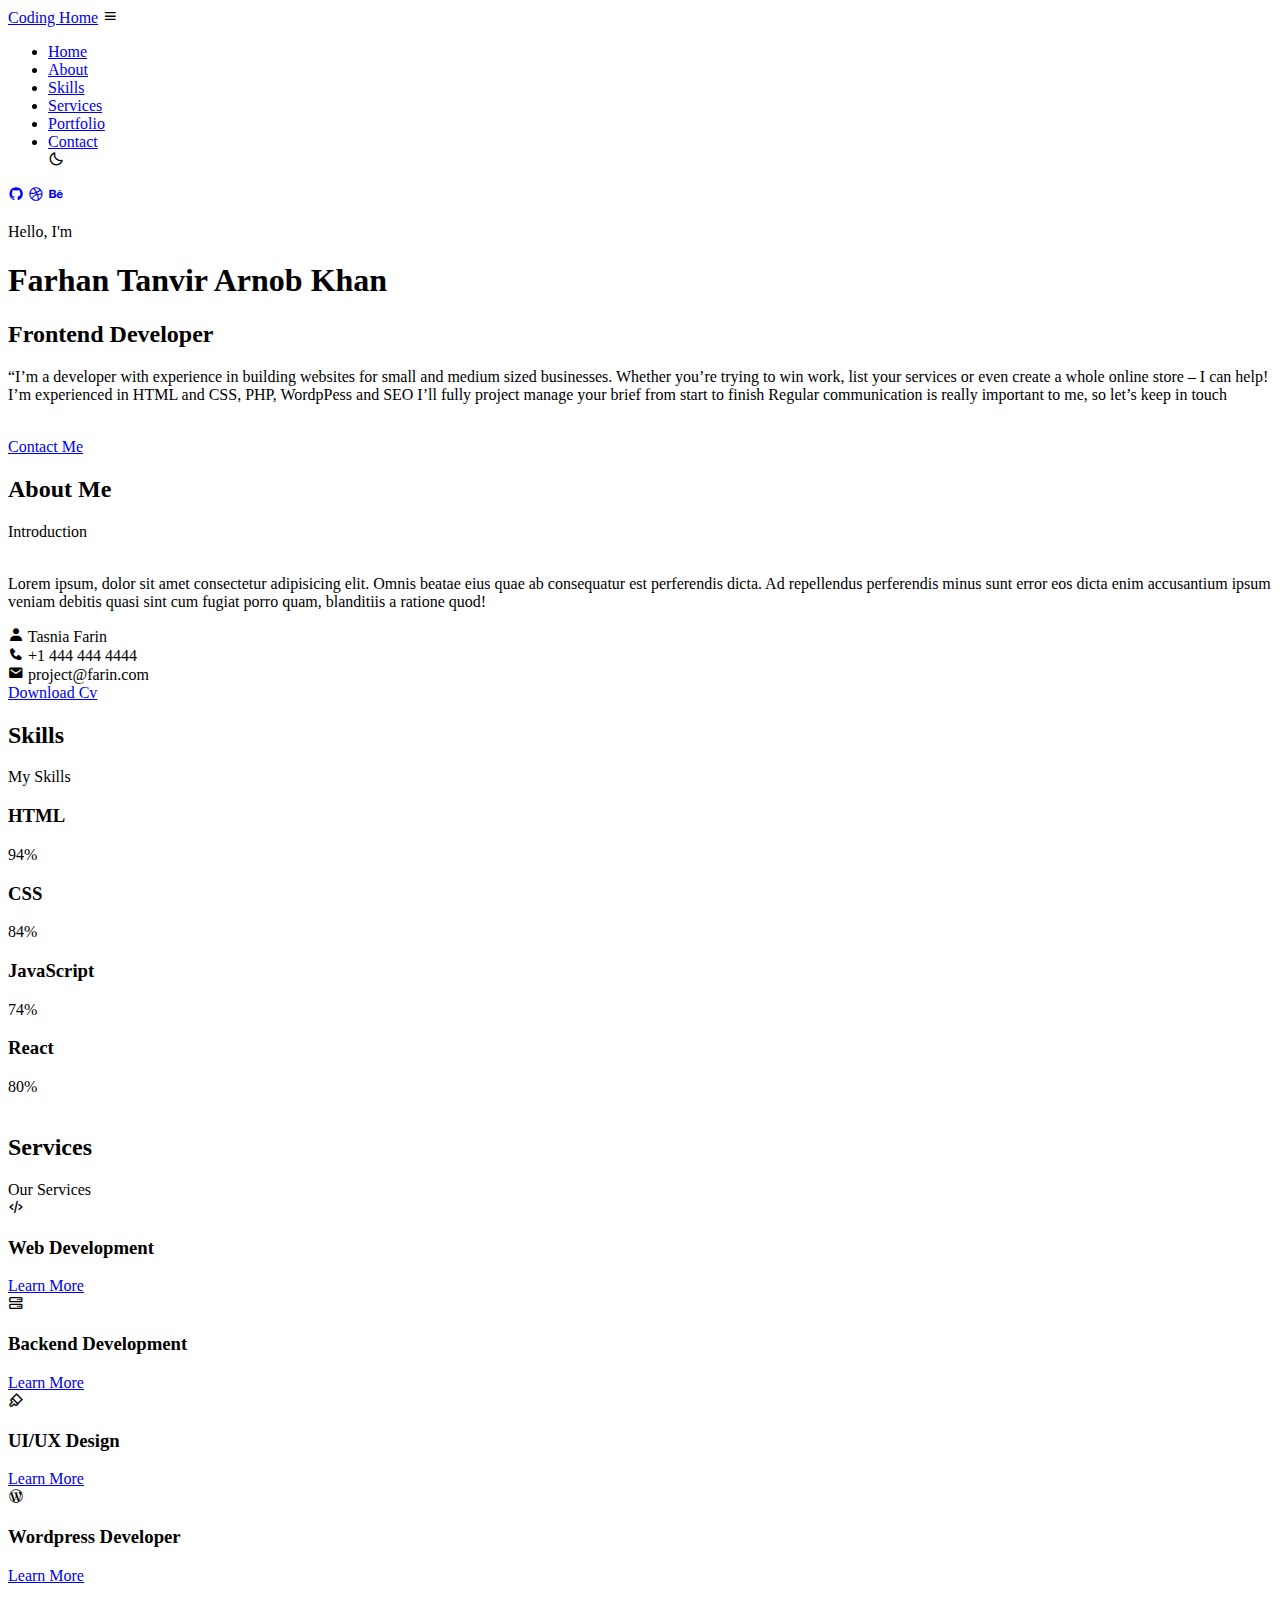
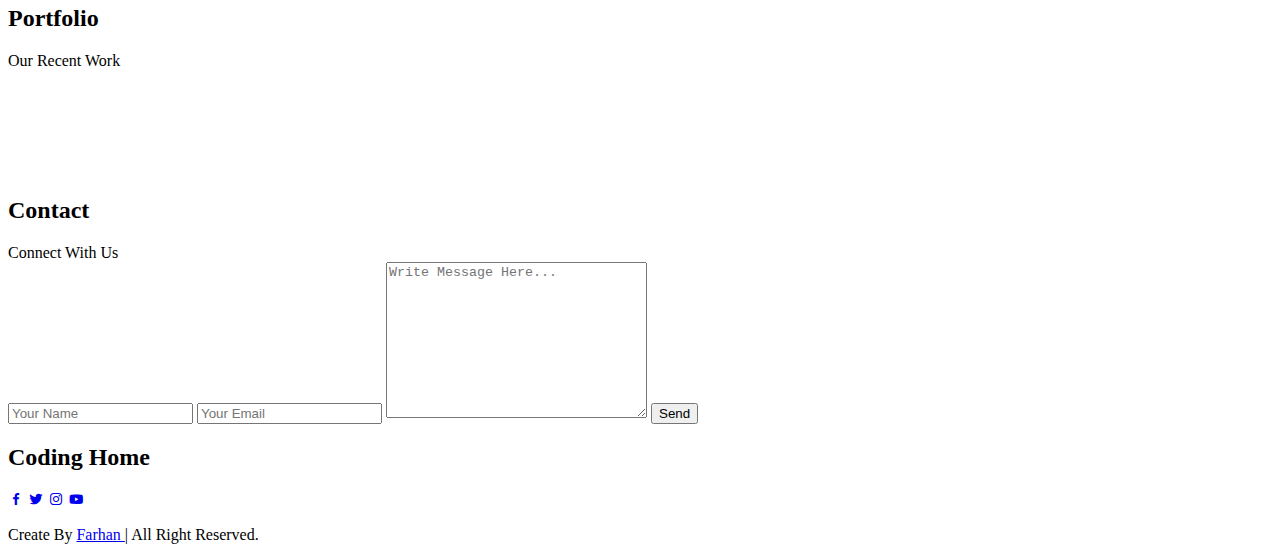
==== commit 64194da9: "Update index.html" ====
--- a/index.html
+++ b/index.html
@@ -1,92 +1,227 @@
 <!DOCTYPE html>
 <html lang="en">
+<head>
+    <meta charset="UTF-8">
+    <meta http-equiv="X-UA-Compatible" content="IE=edge">
+    <meta name="viewport" content="width=device-width, initial-scale=1.0">
+    <title>Its Me Farhan - Portfolio Website</title>
+    <!-- Link To CSS -->
+    <link rel="stylesheet" href="./css/style.css">
+    <!-- Box Icons -->
+    <link rel="stylesheet"
+  href="https://cdn.jsdelivr.net/npm/boxicons@latest/css/boxicons.min.css">
+ 
+</head>
+<body>
+    <!-- Navbar -->
+    <header>
+        <a href="#" class="logo">Coding Home</a>
+ 
+        <div class="bx bx-menu" id="menu-icon"></div>
+ 
+        <ul class="navbar">
+            <li><a href="#home">Home</a></li>
+            <li><a href="#about">About</a></li>
+            <li><a href="#skills">Skills</a></li>
+            <li><a href="#services">Services</a></li>
+            <li><a href="#portfolio">Portfolio</a></li>
+            <li><a href="#contact">Contact</a></li>
+            <div class="bx bx-moon" id="darkmode"></div>
+        </ul>
+    </header>
+    <!-- Home -->
+ 
+    <section class="home" id="home">
+        <div class="social">
+            <a href="#"><i class='bx bxl-github'></i></a>
+            <a href="#"><i class='bx bxl-dribbble' ></i></a>
+            <a href="#"><i class='bx bxl-behance' ></i></a>
+        </div>
+        <div class="home-img">
+            <img src="11.png" alt="">
+        </div>
+        <div class="home-text">
+            <span>Hello, I'm</span>
+            <h1>Farhan Tanvir Arnob Khan</h1>
+            <h2>Frontend Developer</h2>
+            <p>“I’m a developer with experience in building websites for small and medium sized businesses. Whether you’re trying to win work, list your services or even create a whole online store – I can help! I’m experienced in HTML and CSS, PHP, WordpPess and SEO I’ll fully project manage your brief from start to finish Regular communication is really important to me, so let’s keep in touch <br> <br></p>
+            <a href="#contact" class="btn">Contact Me</a>
+        </div>
+ 
+    </section>
+    <!-- About -->
+    <section class="about" id="about">
+        <div class="heading">
+            <h2>About Me</h2>
+            <span>Introduction</span>
+        </div>
+        <!-- About Content -->
+        <div class="about-container">
+            <div class="about-img">
+                <img src="121.jpg" alt="">
+            </div>
+            <div class="about-text">
+                <p>Lorem ipsum, dolor sit amet consectetur adipisicing elit. Omnis beatae eius quae ab consequatur est perferendis dicta. Ad repellendus perferendis minus sunt error eos dicta enim accusantium ipsum veniam debitis quasi sint cum fugiat porro quam, blanditiis a ratione quod!</p>
+                <div class="information">
+                    <!-- Box 1 -->
+                    <div class="info-box">
+                        <i class='bx bxs-user' ></i>
+                        <span>Tasnia Farin</span>
+                    </div>
+                    <!-- Box 2 -->
+                    <div class="info-box">
+                        <i class='bx bxs-phone' ></i>
+                        <span>+1 444 444 4444</span>
+                    </div>
+                    <!-- Box 3 -->
+                    <div class="info-box">
+                        <i class='bx bxs-envelope' ></i>
+                        <span>project@farin.com</span>
+                    </div>
+                </div>
+                <a href="#" class="btn">Download Cv</a>
+            </div>
+        </div>
+    </section>
+    <!-- Skills -->
+    <section class="skills" id="skills">
+        <div class="heading">
+            <h2>Skills</h2>
+            <span>My Skills</span>
+        </div>
+        <!-- Skills Content -->
+        <div class="skills-container">
+            <div class="bars">
+                <!-- Box 1 -->
+                <div class="bars-box">
+                    <h3>HTML</h3>
+                    <span>94%</span>
+                    <div class="light-bar"></div>
+                    <div class="percent-bar html-bar"></div>
+                </div>
+                <!-- Box 2 -->
+                <div class="bars-box">
+                    <h3>CSS</h3>
+                    <span>84%</span>
+                    <div class="light-bar"></div>
+                    <div class="percent-bar css-bar"></div>
+                </div>
+                <!-- Box 3 -->
+                <div class="bars-box">
+                    <h3>JavaScript</h3>
+                    <span>74%</span>
+                    <div class="light-bar"></div>
+                    <div class="percent-bar js-bar"></div>
+                </div>
+                <!-- Box 4 -->
+                <div class="bars-box">
+                    <h3>React</h3>
+                    <span>80%</span>
+                    <div class="light-bar"></div>
+                    <div class="percent-bar react-bar"></div>
+                </div>
+            </div>
+            <div class="skills-img">
+                <img src="123.png" alt="">
+            </div>
+        </div>
+ 
+    </section>
+    <!-- Services -->
+    <section class="services" id="services">
+        <div class="heading">
+            <h2>Services</h2>
+            <span>Our Services</span>
+        </div>
+        <div class="services-content">
+            <!-- Box 1 -->
+            <div class="services-box">
+                <i class='bx bx-code-alt' ></i>
+                <h3>Web Development</h3>
+                <a href="#">Learn More</a>
+            </div>
+            <!-- Box 2 -->
+            <div class="services-box">
+                <i class='bx bx-server' ></i>
+                <h3>Backend Development</h3>
+                <a href="#">Learn More</a>
+            </div>
+            <!-- Box 3 -->
+            <div class="services-box">
+                <i class='bx bx-brush' ></i>
+                <h3>UI/UX Design</h3>
+                <a href="#">Learn More</a>
+            </div>
 
-<head>
-  <meta charset="utf-8">
-  <meta content="width=device-width, initial-scale=1.0" name="viewport">
-  <title>Coming Soon</title>
-  <meta content="" name="description">
-  <meta content="" name="keywords">
-
-  <!-- Favicons -->
-  <link href="assets/img/favicon.png" rel="icon">
-  <link href="assets/img/apple-touch-icon.png" rel="apple-touch-icon">
-
-  <!-- Google Fonts -->
-  <link href="https://fonts.googleapis.com/css?family=Open+Sans:300,300i,400,400i,600,600i,700,700i|Raleway:300,300i,400,400i,600,600i,700,700i" rel="stylesheet">
-
-  <!-- Vendor CSS Files -->
-  <link href="assets/vendor/bootstrap/css/bootstrap.min.css" rel="stylesheet">
-  <link href="assets/vendor/bootstrap-icons/bootstrap-icons.css" rel="stylesheet">
-
-  <!-- Template Main CSS File -->
-  <link href="assets/css/style.css" rel="stylesheet">
-
-</head>
-
-<body>
-
-  <!-- ======= Header ======= -->
-  <header id="header" class="d-flex align-items-center">
-    <div class="container d-flex flex-column align-items-center">
-
-      <h1>Coming Soon</h1>
-      <h2>Im working hard to improve My website and I Will  ready to launch after</h2>
-      <div class="countdown d-flex justify-content-center" data-count="2024/6/24">
-        <div>
-          <h3>%d</h3>
-          <h4>Days</h4>
-        </div>
-        <div>
-          <h3>%h</h3>
-          <h4>Hours</h4>
-        </div>
-        <div>
-          <h3>%m</h3>
-          <h4>Minutes</h4>
-        </div>
-        <div>
-          <h3>%s</h3>
-          <h4>Seconds</h4>
-        </div>
-      </div>
-
-  
-
-      <div class="social-links text-center">
-        <a href="#" class="twitter"><i class="bi bi-twitter"></i></a>
-        <a href="https://facebook.com/ftakbd" class="facebook"><i class="bi bi-facebook"></i></a>
-        <a href="https://instragram.com/kingfarhanbd" class="instagram"><i class="bi bi-instagram"></i></a>
-        <a href="#" class="linkedin"><i class="bi bi-linkedin"></i></a>
-      </div>
-
+            <div class="services-box">
+                <i class='bx bxl-wordpress' ></i>
+                <h3>Wordpress Developer</h3>
+                <a href="#">Learn More</a>
+            </div>
+        </div>
+    </section>
+    <!-- Portfolio -->
+    <section class="portfolio" id="portfolio">
+        <div class="heading">
+            <h2>Portfolio</h2>
+            <span>Our Recent Work</span>
+        </div>
+        <div class="portfolio-content">
+            <div class="portfolio-img">
+                <img src="blog-2.jpg" alt="">
+            </div>
+            <div class="portfolio-img">
+                <img src="blog-3.jpg" alt="">
+            </div>
+            <div class="portfolio-img">
+                <img src="blog-4.jpg" alt="">
+            </div>
+            <div class="portfolio-img">
+                <img src="blog-5.jpg" alt="">
+            </div>
+            <div class="portfolio-img">
+                <img src="blog-6.jpg" alt="">
+            </div>
+            <div class="portfolio-img">
+                <img src="blog-7.jpg" alt="">
+            </div>
+            
+        </div>
+    </section>
+    <!-- Contact -->
+    <section class="contact" id="contact">
+        <div class="heading">
+            <h2>Contact</h2>
+            <span>Connect With Us</span>
+        </div>
+        <div class="contact-form">
+            <form action="">
+                <input type="text" placeholder="Your Name">
+                <input type="email" name="" id="" placeholder="Your Email">
+                <textarea name="" id="" cols="30" rows="10" placeholder="Write Message Here..."></textarea>
+                <input type="button" value="Send" class="contact-button">
+            </form>
+        </div>
+    </section>
+    <!-- Footer -->
+    <div class="footer">
+        <h2>Coding Home</h2>
+        <div class="footer-social">
+            <a href="https://www.facebook.com/ftakbd/"><i class='bx bxl-facebook' ></i></a>
+            <a href="#"><i class='bx bxl-twitter' ></i></a>
+            <a href="https://www.instagram.com/kingfarhanbd/"><i class='bx bxl-instagram' ></i></a>
+            <a href="#"><i class='bx bxl-youtube' ></i></a>
+        </div>
+ 
     </div>
-  </header><!-- End #header -->
-
-  <main id="main">
-
-
-  </main><!-- End #main -->
-
-  <!-- ======= Footer ======= -->
-  <footer id="footer">
-    <div class="container">
-      <div class="copyright">
-        &copy; Copyright <strong><span>ISMEFTAK</span></strong>. All Rights Reserved
-      </div>
-
+    <!-- Copyright -->
+    <div class="copyright">
+        <p>Create By <a href="/">Farhan </a> | All Right Reserved.</p>
     </div>
-  </footer><!-- End #footer -->
-
-  <a href="#" class="back-to-top d-flex align-items-center justify-content-center"><i class="bi bi-arrow-up-short"></i></a>
-
-  <!-- Vendor JS Files -->
-  <script src="assets/vendor/bootstrap/js/bootstrap.bundle.min.js"></script>
-  <script src="assets/vendor/php-email-form/validate.js"></script>
-
-  <!-- Template Main JS File -->
-  <script src="assets/js/main.js"></script>
-
+ 
+ 
+ 
+    <!-- Link To JS -->
+    <script src="./js/script.js"></script>
 </body>
-
 </html>
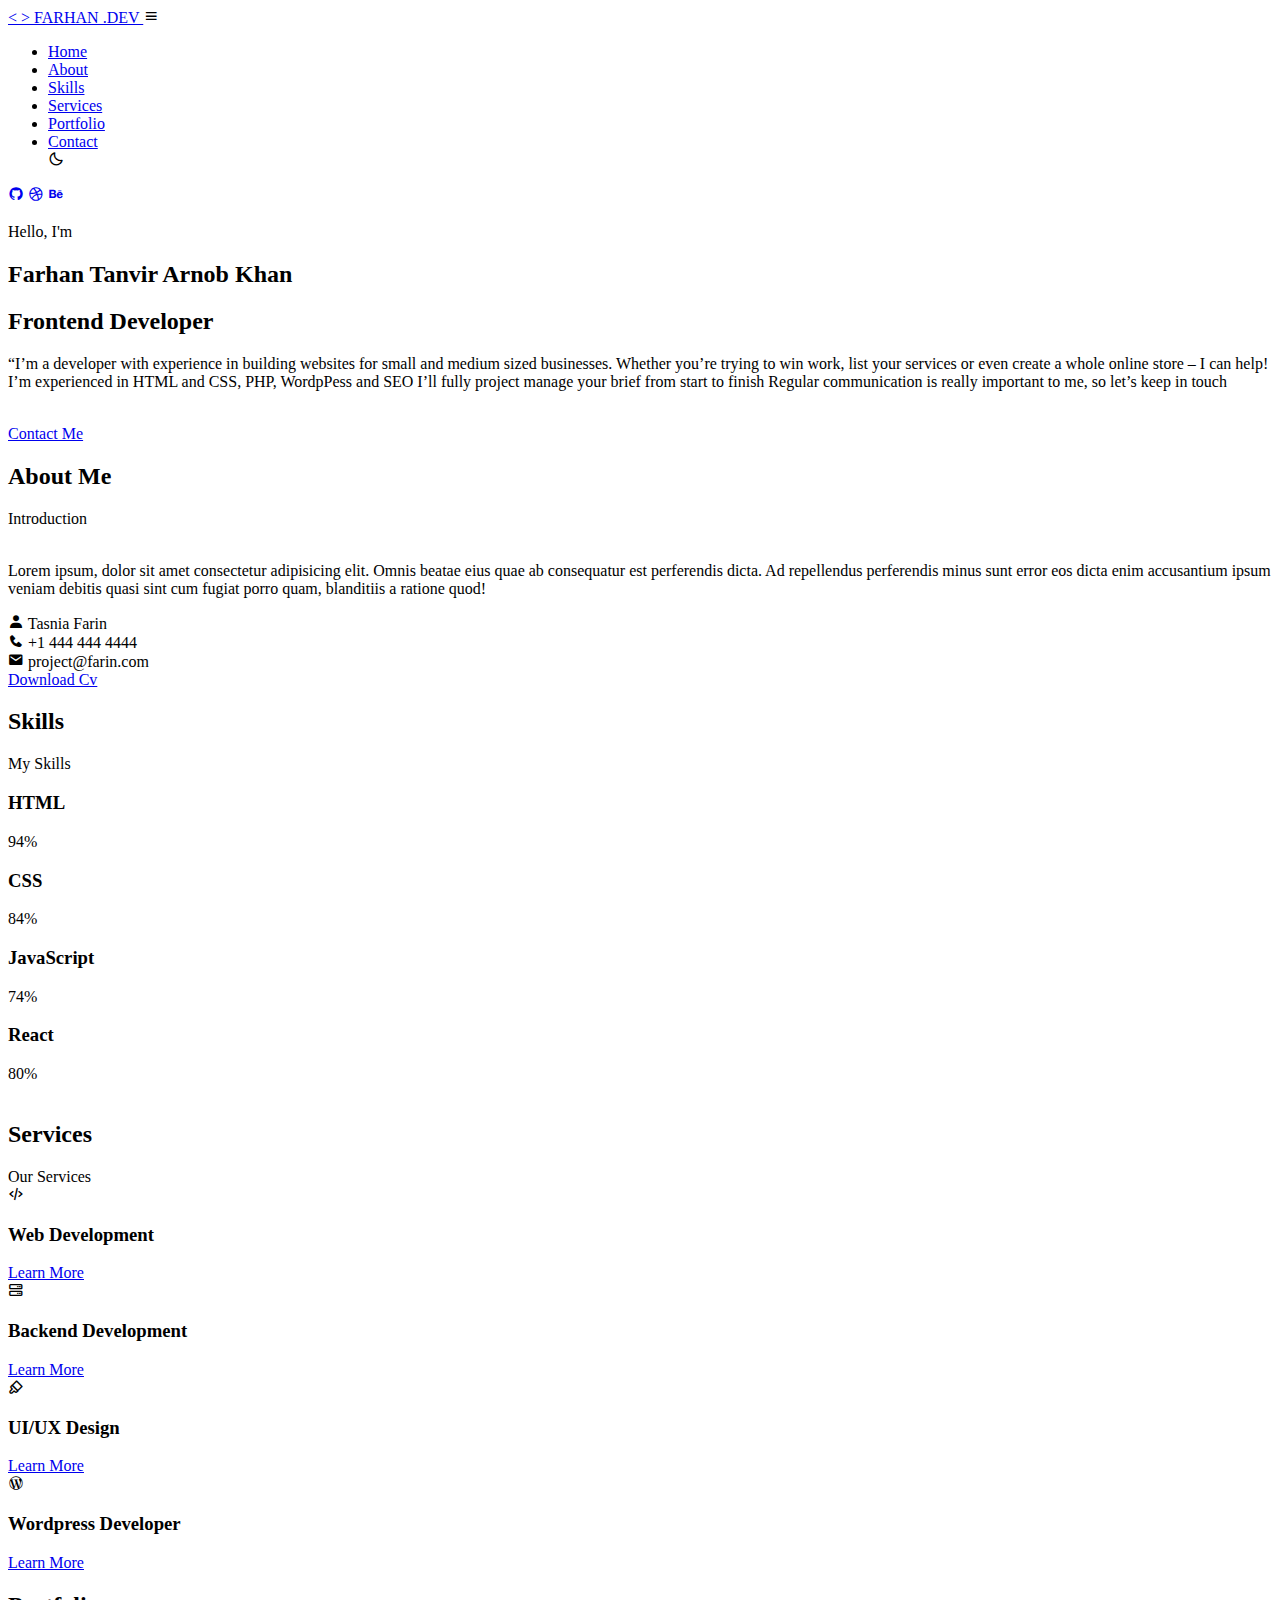
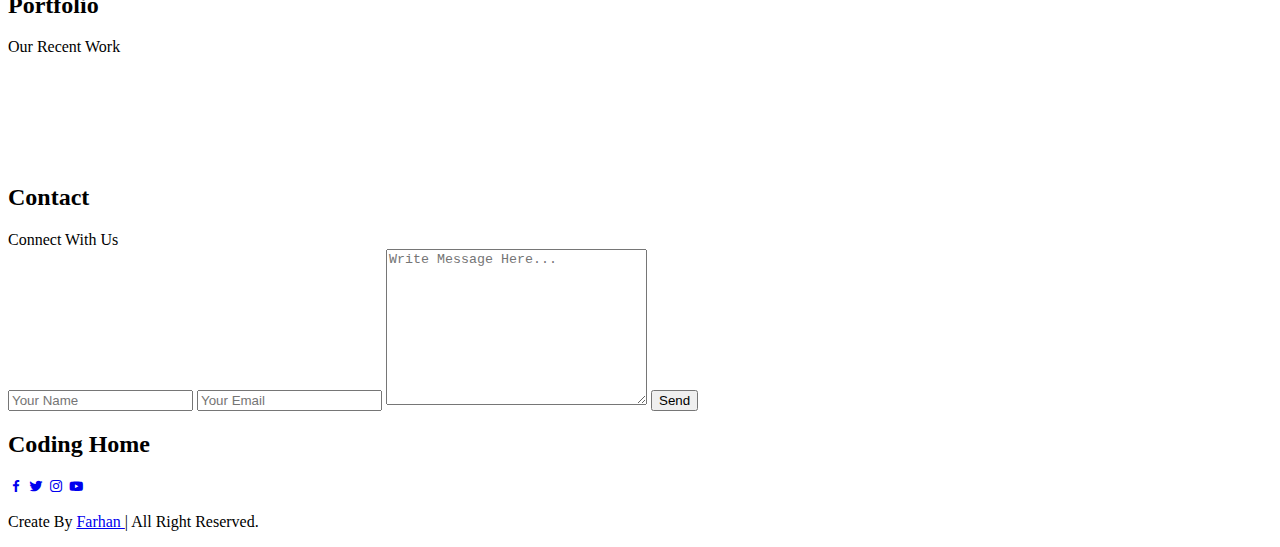
==== commit 1a9e9bda: "Update index.html" ====
--- a/index.html
+++ b/index.html
@@ -15,7 +15,7 @@
 <body>
     <!-- Navbar -->
     <header>
-        <a href="#" class="logo">Coding Home</a>
+        <a href="#" class="logo">< > FARHAN .DEV </ > </a>
  
         <div class="bx bx-menu" id="menu-icon"></div>
  
@@ -42,7 +42,7 @@
         </div>
         <div class="home-text">
             <span>Hello, I'm</span>
-            <h1>Farhan Tanvir Arnob Khan</h1>
+            <h2>Farhan Tanvir Arnob Khan</h2>
             <h2>Frontend Developer</h2>
             <p>“I’m a developer with experience in building websites for small and medium sized businesses. Whether you’re trying to win work, list your services or even create a whole online store – I can help! I’m experienced in HTML and CSS, PHP, WordpPess and SEO I’ll fully project manage your brief from start to finish Regular communication is really important to me, so let’s keep in touch <br> <br></p>
             <a href="#contact" class="btn">Contact Me</a>
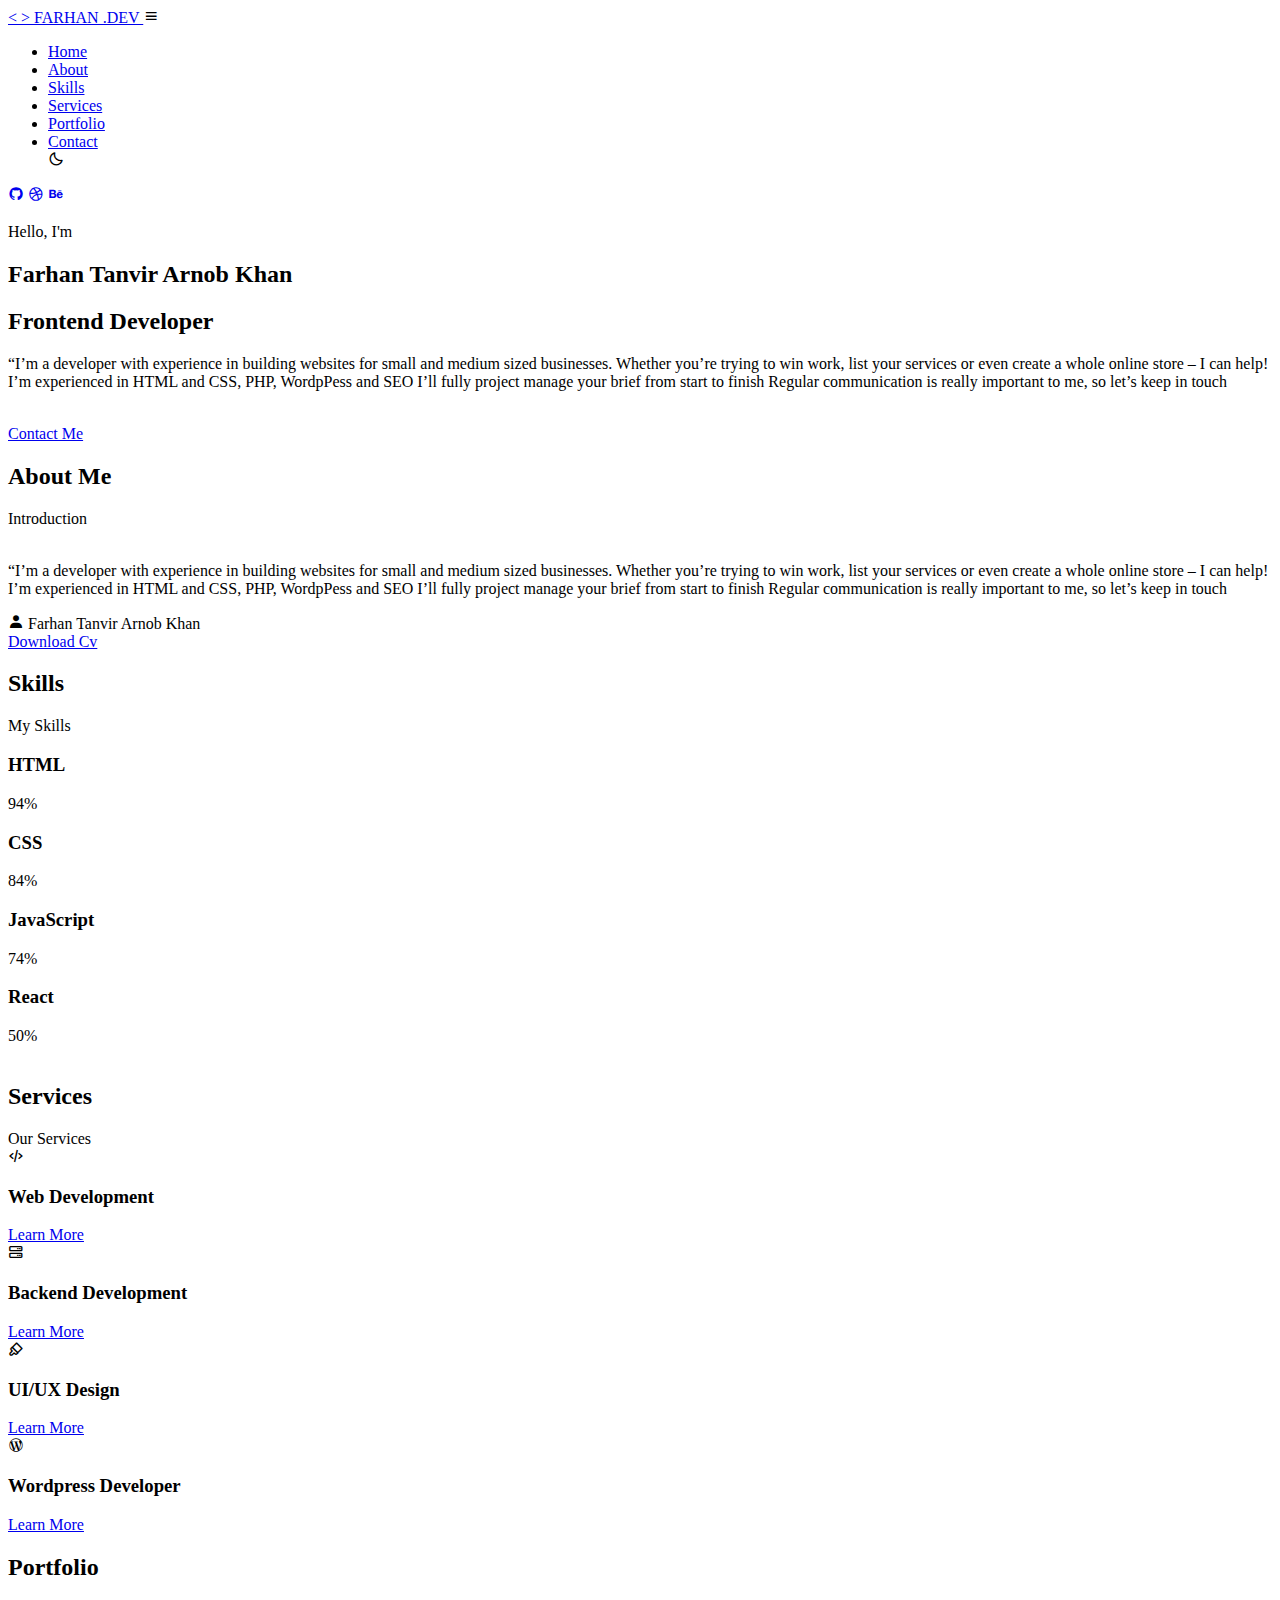
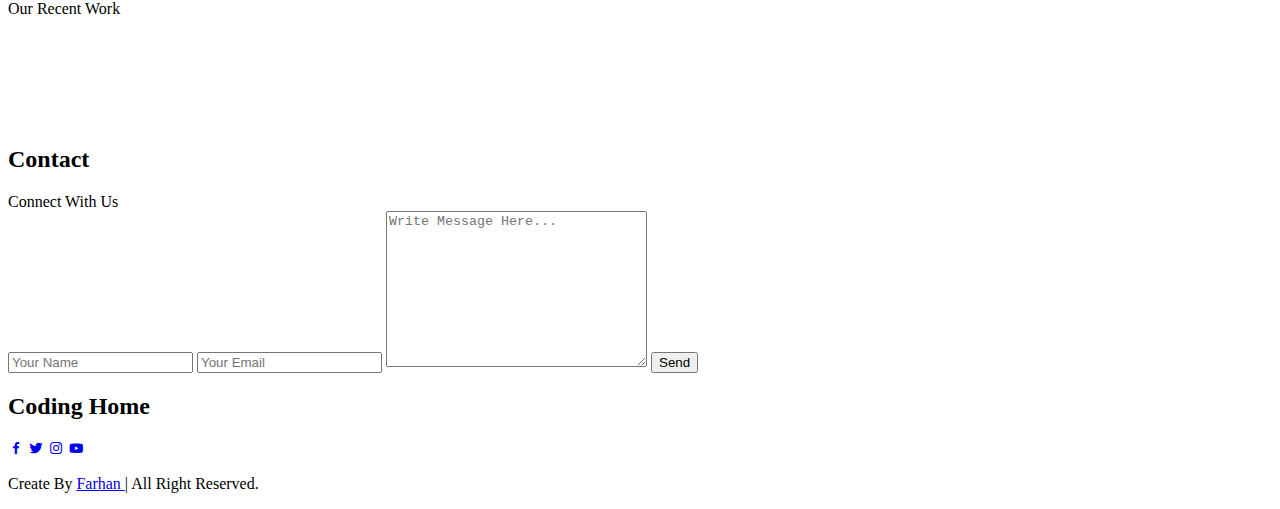
==== commit af357e80: "Update index.html" ====
--- a/index.html
+++ b/index.html
@@ -61,24 +61,14 @@
                 <img src="121.jpg" alt="">
             </div>
             <div class="about-text">
-                <p>Lorem ipsum, dolor sit amet consectetur adipisicing elit. Omnis beatae eius quae ab consequatur est perferendis dicta. Ad repellendus perferendis minus sunt error eos dicta enim accusantium ipsum veniam debitis quasi sint cum fugiat porro quam, blanditiis a ratione quod!</p>
+                <p>“I’m a developer with experience in building websites for small and medium sized businesses. Whether you’re trying to win work, list your services or even create a whole online store – I can help! I’m experienced in HTML and CSS, PHP, WordpPess and SEO I’ll fully project manage your brief from start to finish Regular communication is really important to me, so let’s keep in touch</p>
                 <div class="information">
                     <!-- Box 1 -->
                     <div class="info-box">
                         <i class='bx bxs-user' ></i>
-                        <span>Tasnia Farin</span>
+                        <span>Farhan Tanvir Arnob Khan</span>
                     </div>
-                    <!-- Box 2 -->
-                    <div class="info-box">
-                        <i class='bx bxs-phone' ></i>
-                        <span>+1 444 444 4444</span>
-                    </div>
-                    <!-- Box 3 -->
-                    <div class="info-box">
-                        <i class='bx bxs-envelope' ></i>
-                        <span>project@farin.com</span>
-                    </div>
-                </div>
+                    
                 <a href="#" class="btn">Download Cv</a>
             </div>
         </div>
@@ -116,7 +106,7 @@
                 <!-- Box 4 -->
                 <div class="bars-box">
                     <h3>React</h3>
-                    <span>80%</span>
+                    <span>50%</span>
                     <div class="light-bar"></div>
                     <div class="percent-bar react-bar"></div>
                 </div>
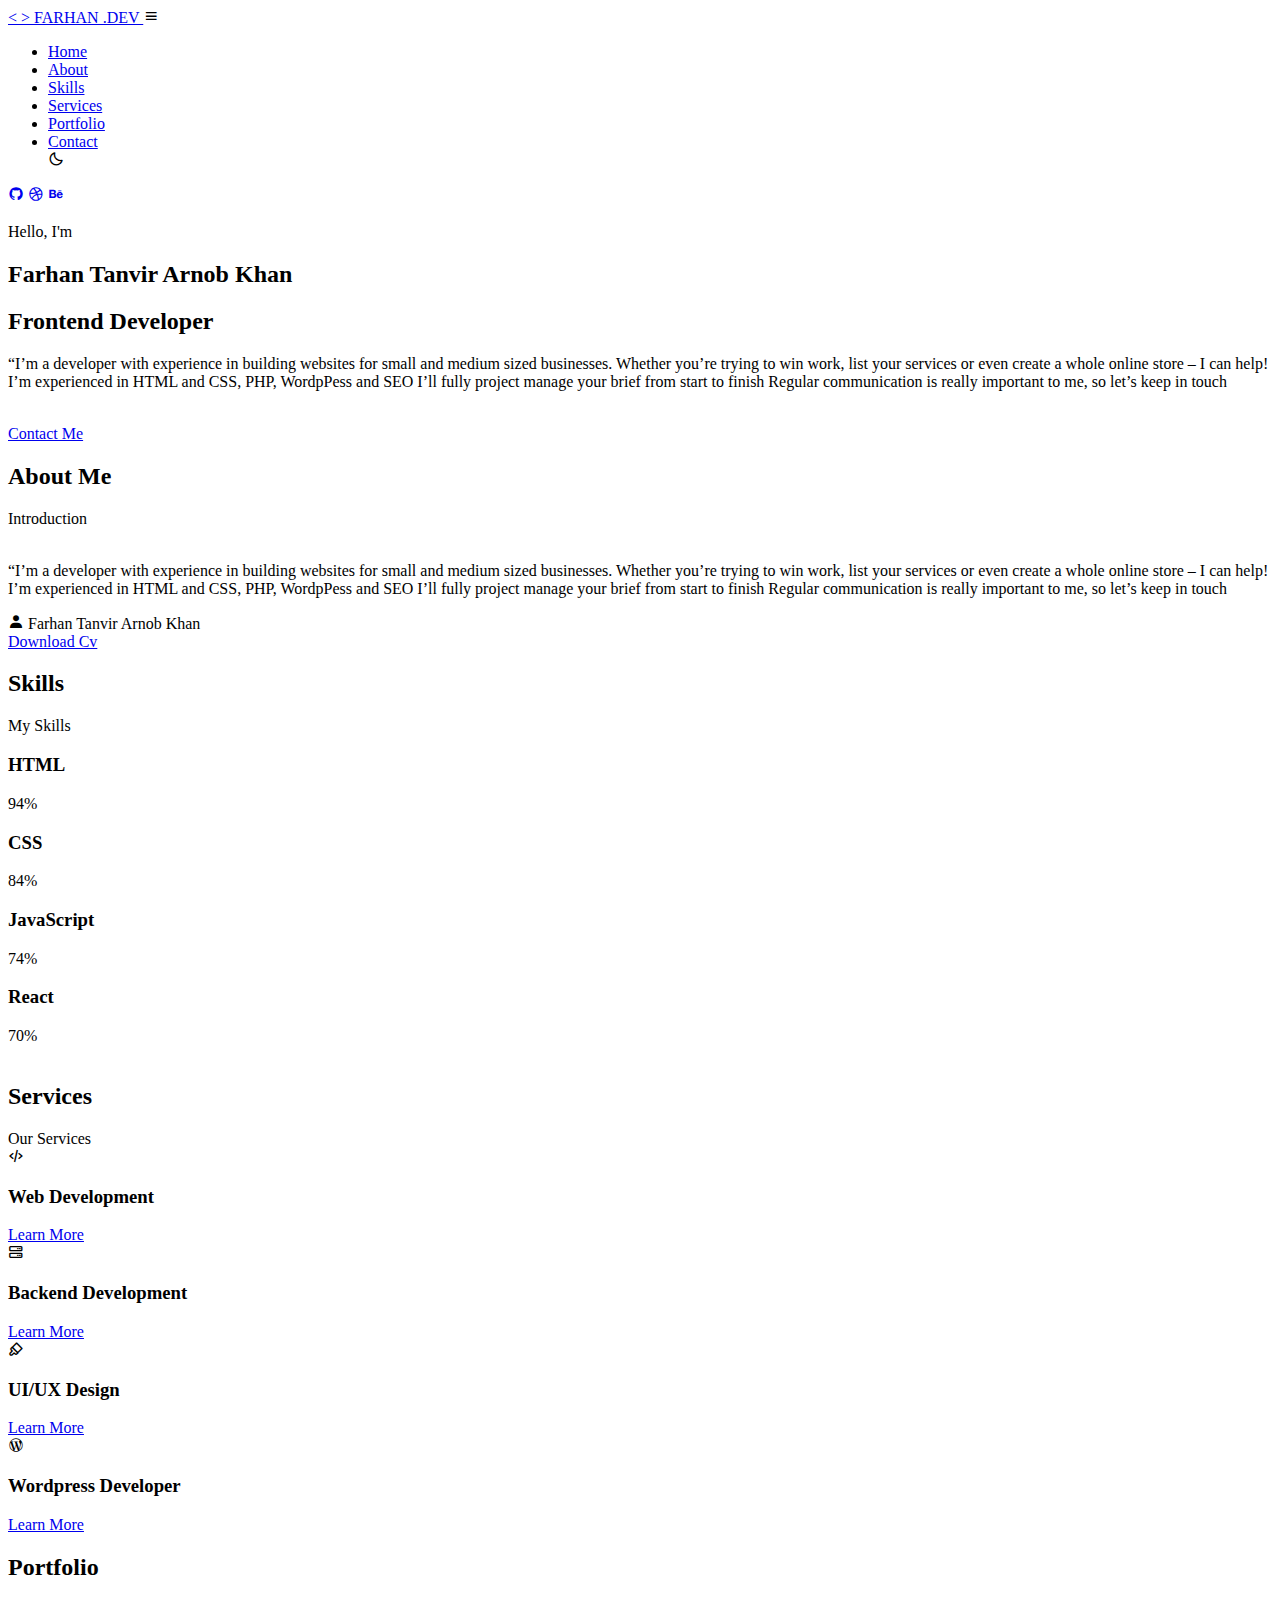
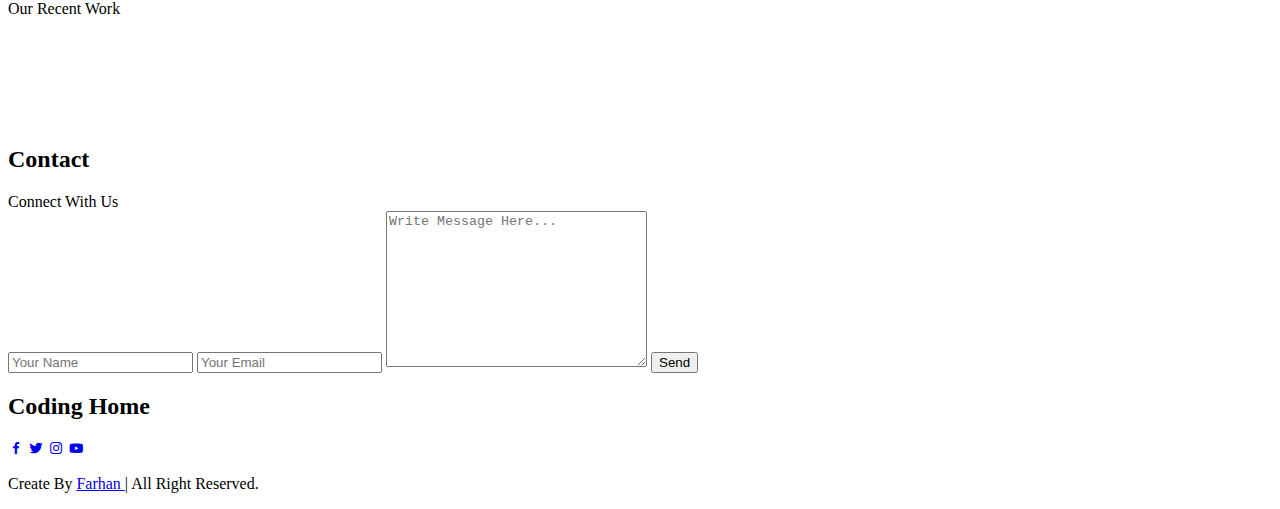
==== commit 1a69e996: "Update index.html" ====
--- a/index.html
+++ b/index.html
@@ -106,7 +106,7 @@
                 <!-- Box 4 -->
                 <div class="bars-box">
                     <h3>React</h3>
-                    <span>50%</span>
+                    <span>70%</span>
                     <div class="light-bar"></div>
                     <div class="percent-bar react-bar"></div>
                 </div>
